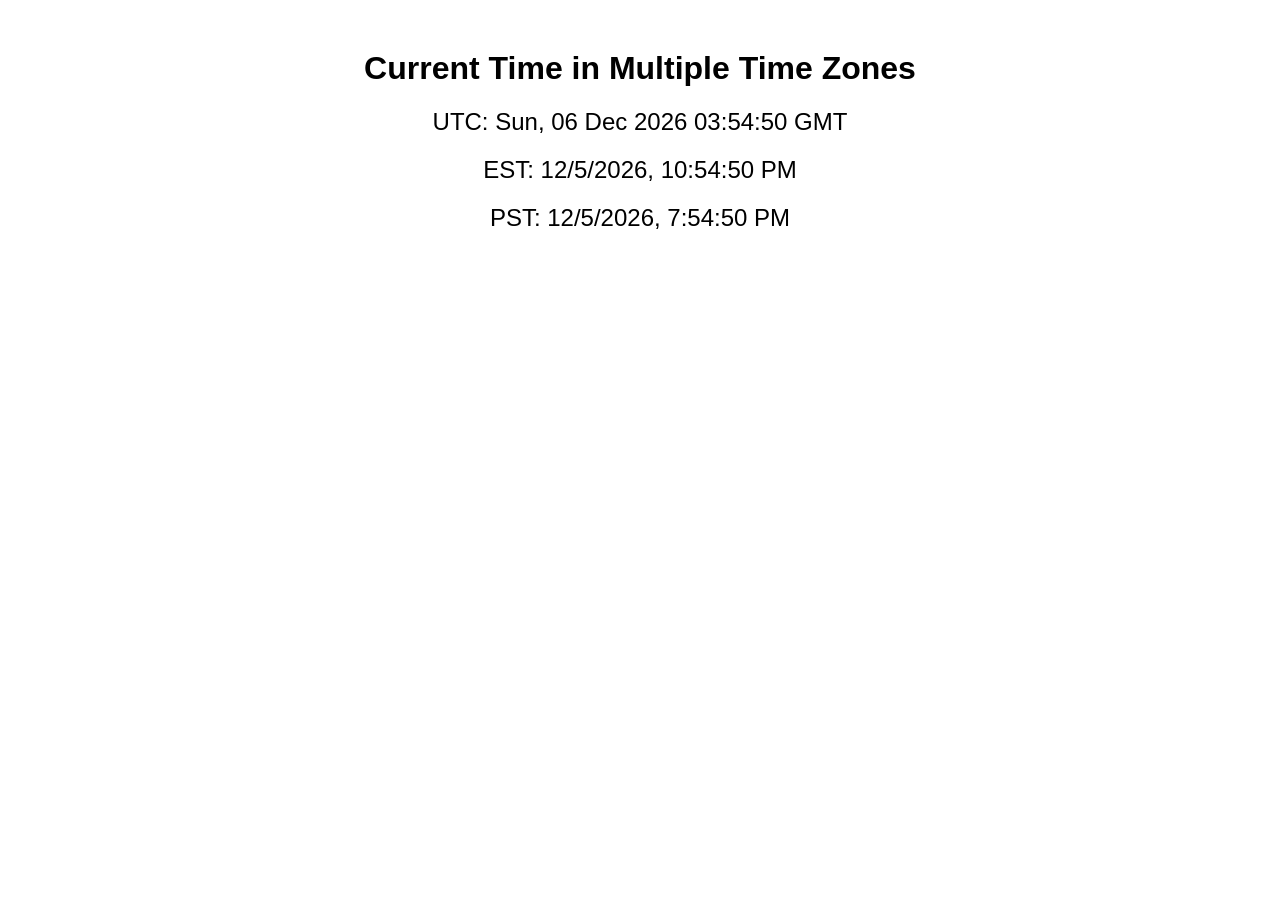
==== timezone-clock.html @ 0c8bfeea "Add timezone-clock.html with a digital clock displaying current time in multiple time zones" ====
<!DOCTYPE html>
<html lang="en">
<head>
    <meta charset="UTF-8">
    <meta name="viewport" content="width=device-width, initial-scale=1.0">
    <title>Timezone Clock</title>
    <style>
        body { font-family: Arial, sans-serif; text-align: center; margin-top: 50px; }
        .clock { font-size: 24px; margin: 20px; }
    </style>
</head>
<body>
    <h1>Current Time in Multiple Time Zones</h1>
    <div class="clock" id="utc-clock"></div>
    <div class="clock" id="est-clock"></div>
    <div class="clock" id="pst-clock"></div>

    <script>
        function updateClocks() {
            const now = new Date();
            const utc = now.toUTCString();
            const est = new Date(now.toLocaleString('en-US', { timeZone: 'America/New_York' })).toLocaleString();
            const pst = new Date(now.toLocaleString('en-US', { timeZone: 'America/Los_Angeles' })).toLocaleString();
            
            document.getElementById('utc-clock').innerText = 'UTC: ' + utc;
            document.getElementById('est-clock').innerText = 'EST: ' + est;
            document.getElementById('pst-clock').innerText = 'PST: ' + pst;
        }
        updateClocks();
        setInterval(updateClocks, 1000);
    </script>
</body>
</html>
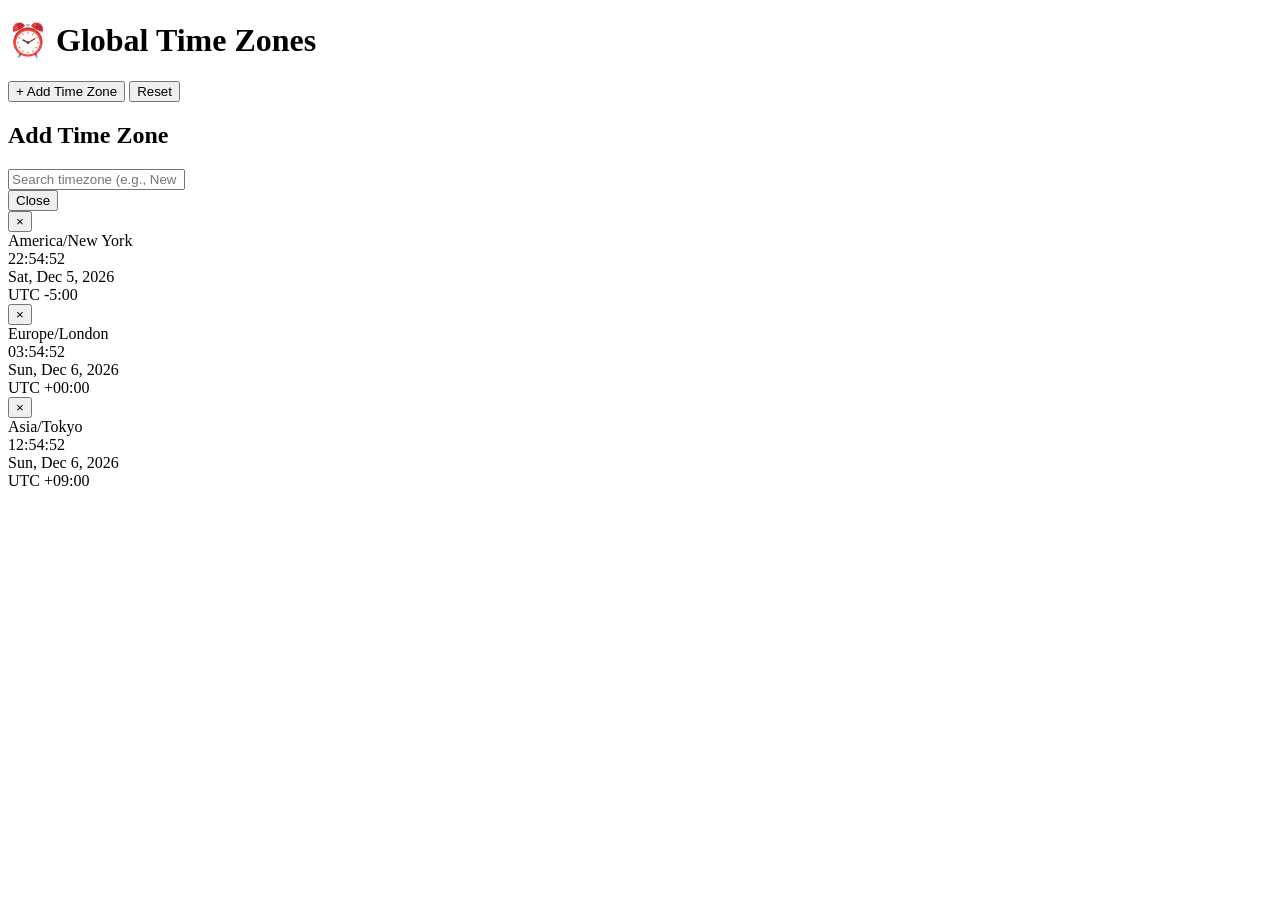
==== commit db1910be: "Add timezone-clock.html" ====
--- a/timezone-clock.html
+++ b/timezone-clock.html
@@ -3,31 +3,32 @@
 <head>
     <meta charset="UTF-8">
     <meta name="viewport" content="width=device-width, initial-scale=1.0">
-    <title>Timezone Clock</title>
-    <style>
-        body { font-family: Arial, sans-serif; text-align: center; margin-top: 50px; }
-        .clock { font-size: 24px; margin: 20px; }
-    </style>
+    <title>Multi-Timezone Digital Clock</title>
+    <link rel="stylesheet" href="timezone-clock.css">
 </head>
 <body>
-    <h1>Current Time in Multiple Time Zones</h1>
-    <div class="clock" id="utc-clock"></div>
-    <div class="clock" id="est-clock"></div>
-    <div class="clock" id="pst-clock"></div>
+    <div class="container">
+        <h1>⏰ Global Time Zones</h1>
+        
+        <div class="controls">
+            <button id="add-timezone-btn" class="btn btn-add">+ Add Time Zone</button>
+            <button id="reset-btn" class="btn btn-reset">Reset</button>
+        </div>
 
-    <script>
-        function updateClocks() {
-            const now = new Date();
-            const utc = now.toUTCString();
-            const est = new Date(now.toLocaleString('en-US', { timeZone: 'America/New_York' })).toLocaleString();
-            const pst = new Date(now.toLocaleString('en-US', { timeZone: 'America/Los_Angeles' })).toLocaleString();
-            
-            document.getElementById('utc-clock').innerText = 'UTC: ' + utc;
-            document.getElementById('est-clock').innerText = 'EST: ' + est;
-            document.getElementById('pst-clock').innerText = 'PST: ' + pst;
-        }
-        updateClocks();
-        setInterval(updateClocks, 1000);
-    </script>
+        <div class="timezone-modal" id="timezone-modal">
+            <div class="modal-content">
+                <h2>Add Time Zone</h2>
+                <input type="text" id="timezone-search" placeholder="Search timezone (e.g., New York, London)...">
+                <div class="timezone-list" id="timezone-list"></div>
+                <button class="btn btn-cancel" id="modal-close">Close</button>
+            </div>
+        </div>
+
+        <div class="clocks-container" id="clocks-container">
+            <!-- Clocks will be added here dynamically -->
+        </div>
+    </div>
+
+    <script src="timezone-clock.js"></script>
 </body>
 </html>
